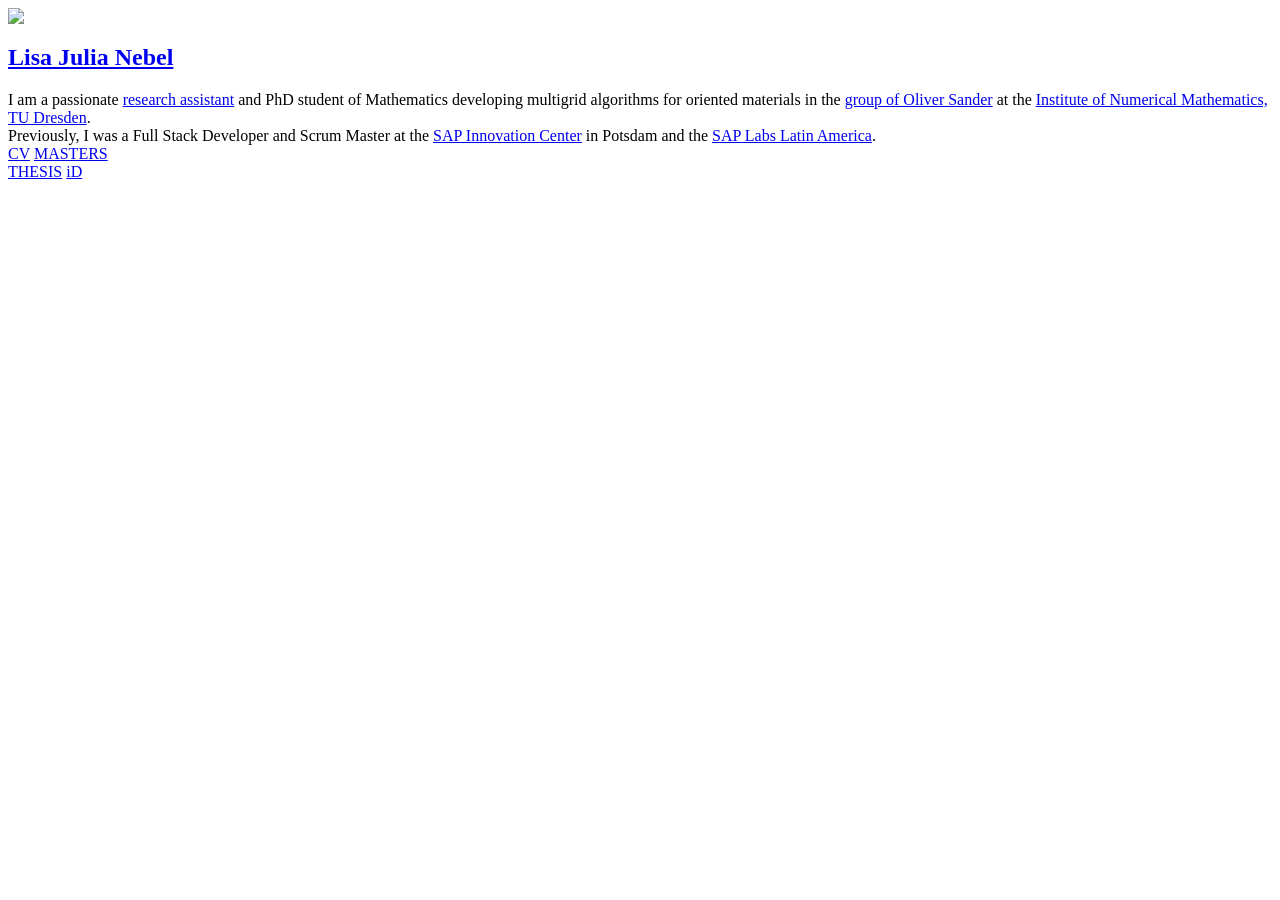
==== index.html @ 940caaa0 "Update links" ====
<head>
    <title>
        Lisa Julia Nebel
    </title>
    <link href="https://fonts.googleapis.com/css?family=Abel" rel="stylesheet">
    <link href="about-me.css" rel="stylesheet" type="text/css">
</head>
<body>
    <div class="container">
        <div class="pictureContainer">
            <img class="picture" src="Lisa.jpg"/>
	     <h2 class="pictureCaption"> <a href="https://lisajulia.com">Lisa Julia Nebel </a></h2>
        </div>
        <div class="textContainer inside">
            <div class="textBlock">I am a passionate <a href="https://tu-dresden.de/mn/math/numerik/das-institut/beschaeftigte/lisa-julia-nebel" target="_blank">research assistant</a> and PhD student of Mathematics developing multigrid algorithms for oriented materials in the <a href="https://tu-dresden.de/mn/math/numerik/sander" target="_blank">group of Oliver Sander</a> at the <a href="https://tu-dresden.de/mn/math/numerik" target="_blank">Institute of Numerical Mathematics, TU Dresden</a>.
            </div>
            <div class="spacer"></div>
            <div class="textBlock">Previously, I was a Full Stack Developer and Scrum Master at the <a href="https://icn.sap.com/" target="_blank">SAP Innovation Center</a> in Potsdam and the <a href="https://www.facebook.com/saplabsla" target="_blank">SAP Labs Latin America</a>.
            </div>
            <div class="spacerBottom"></div>
            <div class="socialLinks">
                <a href="https://www.visualcv.com/lisajulia" target="_blank" class='link linkCV'>CV</a>
                <a href="https://github.com/lisajulia/about-me/blob/master/Master's%20Thesis%20Diffusion%20Induced%20Anisotropic%20Grain%20Boundary%20Motion.pdf" target="_blank" class="link linkMT">MASTERS<br>THESIS</a>
                <a href="https://www.github.com/lisajulia" target="_blank"><i class="fa fa-github-square" aria-hidden="true"></i></a>
                <a href="https://gitlab.mn.tu-dresden.de/lnebel" target="_blank"><i class="fa fa-gitlab" aria-hidden="true"></i></a>
                <a href="https://www.linkedin.com/in/lisa-nebel" target="_blank"><i class="fa fa-linkedin-square" aria-hidden="true"></i></a>
                <a href="https://orcid.org/0000-0002-7200-0312" target="_blank" class='link linkCV'>iD</a>
            </div>
        </div>
    </div>
</body>
<script src="https://use.fontawesome.com/ba952db4c0.js"></script>
<script>
    document.documentElement.style.setProperty('--icon-hover-color', "#"+((1<<24)*Math.random()|0).toString(16));
</script>
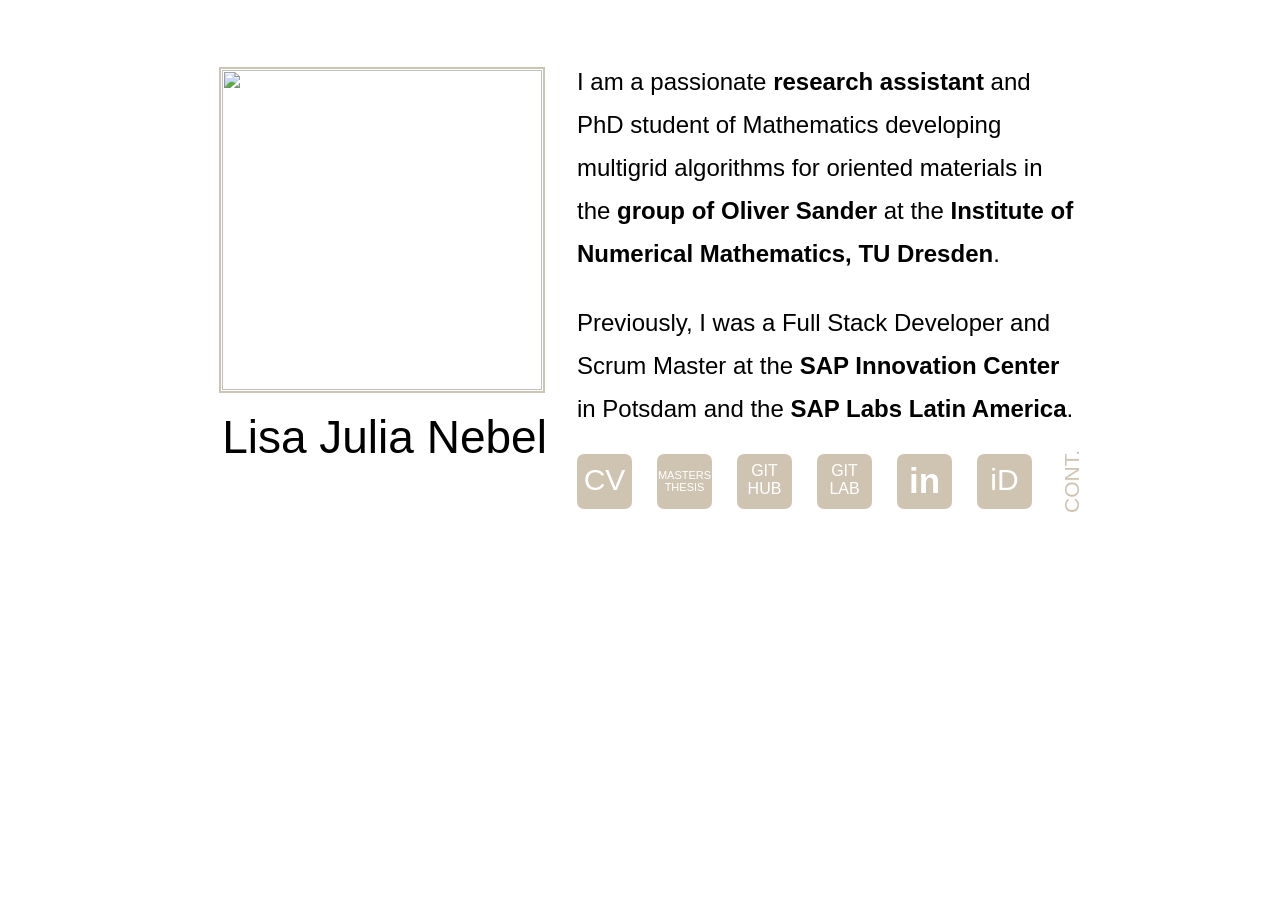
==== commit d680322c: "Removing google fonts and links to other resources" ====
--- a/index.html
+++ b/index.html
@@ -2,7 +2,6 @@
     <title>
         Lisa Julia Nebel
     </title>
-    <link href="https://fonts.googleapis.com/css?family=Abel" rel="stylesheet">
     <link href="about-me.css" rel="stylesheet" type="text/css">
 </head>
 <body>
@@ -21,15 +20,16 @@
             <div class="socialLinks">
                 <a href="https://www.visualcv.com/lisajulia" target="_blank" class='link linkCV'>CV</a>
                 <a href="https://github.com/lisajulia/about-me/blob/master/Master's%20Thesis%20Diffusion%20Induced%20Anisotropic%20Grain%20Boundary%20Motion.pdf" target="_blank" class="link linkMT">MASTERS<br>THESIS</a>
-                <a href="https://www.github.com/lisajulia" target="_blank"><i class="fa fa-github-square" aria-hidden="true"></i></a>
-                <a href="https://gitlab.mn.tu-dresden.de/lnebel" target="_blank"><i class="fa fa-gitlab" aria-hidden="true"></i></a>
-                <a href="https://www.linkedin.com/in/lisa-nebel" target="_blank"><i class="fa fa-linkedin-square" aria-hidden="true"></i></a>
+                <a href="https://www.github.com/lisajulia" target="_blank" class='link linkGIT'>GIT<br>HUB</i></a>
+                <a href="https://gitlab.mn.tu-dresden.de/lnebel" target="_blank" class='link linkGIT'>GIT<br>LAB</i></a>
+                <a href="https://www.linkedin.com/in/lisa-nebel" target="_blank" class='link linkIN'>in</i></a>
                 <a href="https://orcid.org/0000-0002-7200-0312" target="_blank" class='link linkCV'>iD</a>
+                <a href="./contact.html" class='linkSide'>CONT.</a>
             </div>
         </div>
     </div>
 </body>
-<script src="https://use.fontawesome.com/ba952db4c0.js"></script>
 <script>
+    let elements = document.getElementsByClassName('link');
     document.documentElement.style.setProperty('--icon-hover-color', "#"+((1<<24)*Math.random()|0).toString(16));
 </script>
--- a/about-me.css
+++ b/about-me.css
@@ -0,0 +1,278 @@
+@media only screen and (min-width: 990px) {
+    .container {
+        margin-left: calc(50% - 438px);
+        display: flex;
+        margin-top: 50px;
+    }
+
+    a.link {
+        width: 55px;
+        min-width: 55px;
+        padding-left: 0;
+        padding-right: 0;
+    }
+
+    .linkCV {
+        font-size: 30px;
+        padding-top: 9px;
+        height: 46px;
+        line-height: normal;
+    }
+
+    .linkGIT {
+        font-size: 16px;
+        padding-top: 8px;
+        line-height: normal;
+        height: 47px;
+        font-weight: 380;
+    }
+
+    .linkIN {
+        font-weight: bold;
+        height: 50px;
+        padding-top: 5px;
+        font-size: 35px;
+    }
+
+    .linkMT {
+        font-size: 11px;
+        padding-top: 15px;
+        height: 40px;
+        line-height: normal;
+        font-weight: 350;
+    }
+    
+    .linkSide{
+        font-size: 21px;
+	margin-bottom: 5px;
+	margin-left: -7px;
+    }
+
+    .picture {
+        width: 320px;
+    }
+
+    .pictureCaption {
+        font-size: 46px;
+        margin-top: 0;
+        font-weight: 400;
+    }
+    .pictureContainer {
+        width: 365px;
+    }
+
+    .socialLinks a {
+        margin-right: 25px;
+    }
+
+    .spacer {
+        height: 26px;
+    }
+    .textContainer.inside {
+        margin-left: 10px;
+        margin-top: 10px;
+        font-size: 24px;
+        line-height: 43.01px;
+
+    }
+
+    .textContainer.inside .textBlock {
+        width: 500px;
+        text-align: left;
+    }
+
+    .textContainer .small {
+        font-size: 18.5px;
+        line-height: 32.18px;
+    }
+
+
+}
+
+@media only screen and (max-width: 989px) {
+    .container {
+        margin-left: calc(50% - 200px);
+    }
+    
+    a.link {
+        width: 30px;
+        min-width: 30px;
+    }
+
+    .linkCV {
+        font-size: 20px;
+        font-weight: normal;
+        line-height: normal;
+        padding-top: 8px;
+        padding-left: 5px;
+        padding-right: 5px;
+        height: 33px;
+    }
+
+    .linkGIT {
+        font-size: 11px;
+        font-weight: normal;
+        line-height: normal;
+        padding-top: 7px;
+        padding-left: 5px;
+        padding-right: 6px;
+        height: 33px;
+    }
+
+    .linkIN {
+        font-weight: bold;
+        font-size: 35px;
+        line-height: normal;
+        padding-top: 0px;
+        padding-left: 3px;
+        padding-right: 4px;
+        height: 39px;
+    }
+
+    .linkMT {
+        font-size: 7px;
+        font-weight: normal;
+        line-height: normal;
+        padding-top: 11px;
+        padding-left: 4px;
+        padding-right: 4px;
+        height: 29px;
+    }
+
+    .linkSide {
+        font-size: 15px;
+        margin-left: -4px;
+        margin-bottom: 4px;
+    }
+
+    .picture {
+        width: 320px;
+    }
+
+    .pictureCaption {
+        font-size: 44px;
+        font-weight: normal;
+        margin-top: 0;
+        width: 370px;
+    }
+    .pictureContainer {
+        width: 500px;
+    }
+
+    .socialLinks {
+        width: 37px;
+    }
+    
+    .socialLinks a {
+        margin-right: 11px;
+    }
+
+    .spacer {
+        height: 20px;
+    }
+
+    .textContainer {
+        margin-top: -15px;
+        margin-left: 21px;
+        font-size: 27px;
+        line-height: 33px;
+    }
+
+    .textContainer .textBlock {
+        width: 326px;
+        text-align: justify;
+        font-weight: lighter;
+    }
+
+    .textContainer .small{
+        font-size: 25px;
+    }
+}
+
+.container {
+    font: small-caption;
+}
+
+.link {
+    background: #CFC4B2;
+    border-radius: 7px;
+    text-align: center;
+    margin-top: 4px;
+    margin-bottom: 4px;
+}
+
+.link:hover {
+    background: var(--icon-hover-color);
+}
+
+.linkSide {
+    writing-mode: vertical-lr;
+    transform: scale(-1);
+}
+
+.picture {
+    margin: 17px;
+    border-color: #CFC4B2;
+    border-width: 2px;
+    border-style: solid;
+    padding: 1px;
+}
+
+.pictureCaption {
+    text-align: center;
+}
+
+.pictureCaption a {
+    text-decoration: none;
+    color: black;
+}
+
+.pictureCaption a:hover {
+    color: var(--icon-hover-color);
+}
+
+.socialLinks {
+    display: flex;
+    padding-bottom: 20px;
+}
+
+.socialLinks a {
+    color: #CFC4B2;
+    text-decoration: none;
+}
+
+.socialLinks a:hover {
+    color: var(--icon-hover-color);
+}
+
+.socialLinks a.link{
+    color: white;
+}
+
+.spacerBottom {
+    height: 20px;
+}
+
+.textBlock {
+    font-weight: normal;
+}
+
+.textBlock a {
+    text-decoration: none;
+    font-weight: bolder;
+    color: black;
+}
+
+.textBlock .mail{
+    font-weight: 350;
+}
+
+.textBlock a:hover {
+    color: var(--icon-hover-color);
+}
+
+.textContainer .header {
+    text-decoration: none;
+    font-weight: 400;
+    color: black;
+}
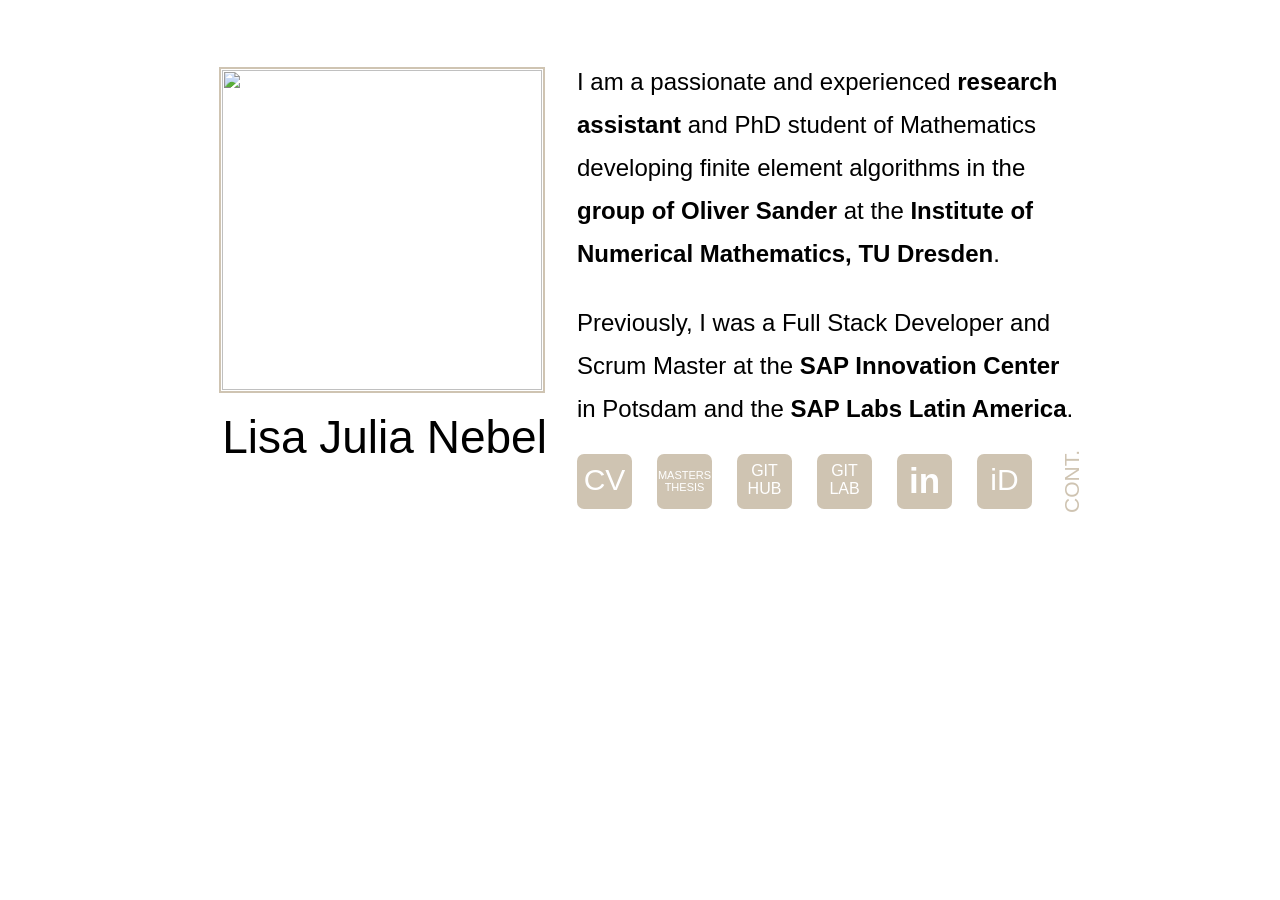
==== commit 5ebd1d96: "Small update in css and text" ====
--- a/index.html
+++ b/index.html
@@ -11,7 +11,7 @@
 	     <h2 class="pictureCaption"> <a href="https://lisajulia.com">Lisa Julia Nebel </a></h2>
         </div>
         <div class="textContainer inside">
-            <div class="textBlock">I am a passionate <a href="https://tu-dresden.de/mn/math/numerik/das-institut/beschaeftigte/lisa-julia-nebel" target="_blank">research assistant</a> and PhD student of Mathematics developing multigrid algorithms for oriented materials in the <a href="https://tu-dresden.de/mn/math/numerik/sander" target="_blank">group of Oliver Sander</a> at the <a href="https://tu-dresden.de/mn/math/numerik" target="_blank">Institute of Numerical Mathematics, TU Dresden</a>.
+            <div class="textBlock">I am a passionate and experienced <a href="https://tu-dresden.de/mn/math/numerik/das-institut/beschaeftigte/lisa-julia-nebel" target="_blank">research assistant</a> and PhD student of Mathematics developing finite element algorithms in the <a href="https://tu-dresden.de/mn/math/numerik/sander" target="_blank">group of Oliver Sander</a> at the <a href="https://tu-dresden.de/mn/math/numerik" target="_blank">Institute of Numerical Mathematics, TU Dresden</a>.
             </div>
             <div class="spacer"></div>
             <div class="textBlock">Previously, I was a Full Stack Developer and Scrum Master at the <a href="https://icn.sap.com/" target="_blank">SAP Innovation Center</a> in Potsdam and the <a href="https://www.facebook.com/saplabsla" target="_blank">SAP Labs Latin America</a>.
--- a/about-me.css
+++ b/about-me.css
@@ -174,14 +174,14 @@
     .textContainer {
         margin-top: -15px;
         margin-left: 21px;
-        font-size: 27px;
+        font-size: 24px;
         line-height: 33px;
     }
 
     .textContainer .textBlock {
-        width: 326px;
+        width: 330px;
         text-align: justify;
-        font-weight: lighter;
+        font-weight: normal;
     }
 
     .textContainer .small{
@@ -264,7 +264,7 @@
 }
 
 .textBlock .mail{
-    font-weight: 350;
+    font-weight: 450;
 }
 
 .textBlock a:hover {
@@ -273,6 +273,6 @@
 
 .textContainer .header {
     text-decoration: none;
-    font-weight: 400;
+    font-weight: bold;
     color: black;
 }
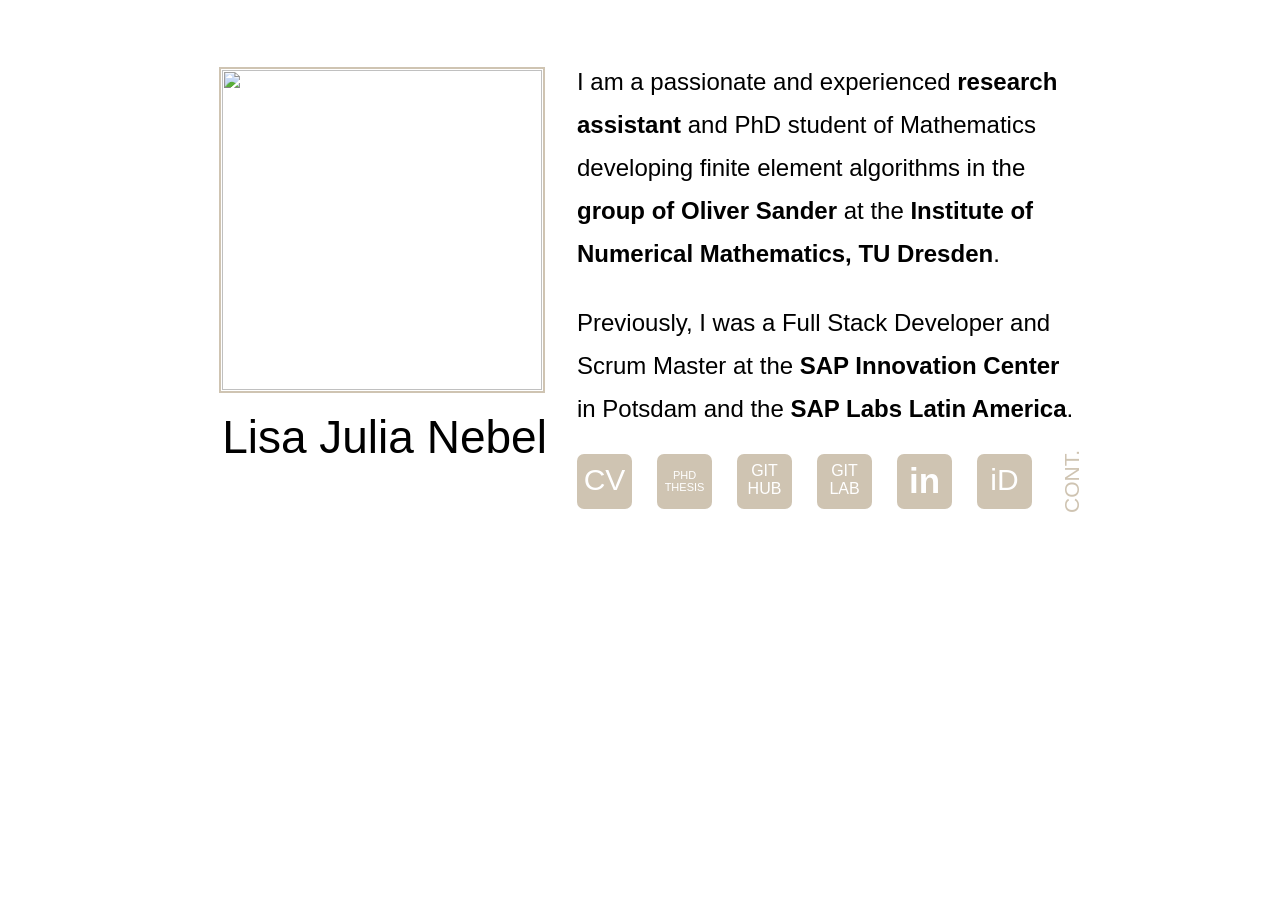
==== commit 03495be0: "Add phd thesis" ====
--- a/index.html
+++ b/index.html
@@ -19,7 +19,7 @@
             <div class="spacerBottom"></div>
             <div class="socialLinks">
                 <a href="https://www.visualcv.com/lisajulia" target="_blank" class='link linkCV'>CV</a>
-                <a href="https://github.com/lisajulia/about-me/blob/master/Master's%20Thesis%20Diffusion%20Induced%20Anisotropic%20Grain%20Boundary%20Motion.pdf" target="_blank" class="link linkMT">MASTERS<br>THESIS</a>
+                <a href="https://my.hidrive.com/lnk/WSnnIap4" target="_blank" class="link linkMT">PHD<br>THESIS</a>
                 <a href="https://www.github.com/lisajulia" target="_blank" class='link linkGIT'>GIT<br>HUB</i></a>
                 <a href="https://gitlab.mn.tu-dresden.de/lnebel" target="_blank" class='link linkGIT'>GIT<br>LAB</i></a>
                 <a href="https://www.linkedin.com/in/lisa-nebel" target="_blank" class='link linkIN'>in</i></a>
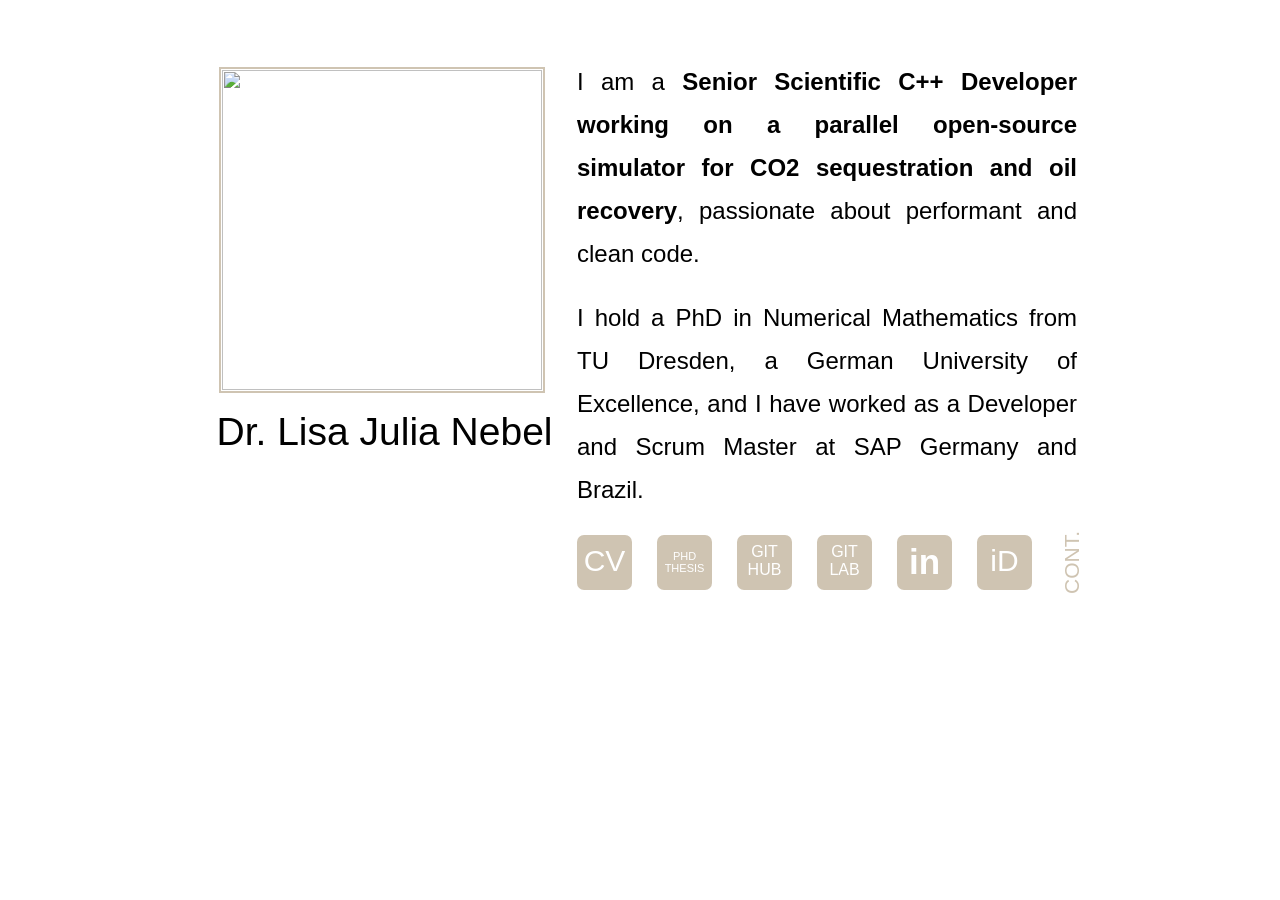
==== commit 1633d14c: "Update address and job" ====
--- a/index.html
+++ b/index.html
@@ -8,18 +8,18 @@
     <div class="container">
         <div class="pictureContainer">
             <img class="picture" src="Lisa.jpg"/>
-	     <h2 class="pictureCaption"> <a href="https://lisajulia.com">Lisa Julia Nebel </a></h2>
+	     <h2 class="pictureCaption"> <a href="https://lisajulia.com">Dr. Lisa Julia Nebel </a></h2>
         </div>
         <div class="textContainer inside">
-            <div class="textBlock">I am a passionate and experienced <a href="https://tu-dresden.de/mn/math/numerik/das-institut/beschaeftigte/lisa-julia-nebel" target="_blank">research assistant</a> and PhD student of Mathematics developing finite element algorithms in the <a href="https://tu-dresden.de/mn/math/numerik/sander" target="_blank">group of Oliver Sander</a> at the <a href="https://tu-dresden.de/mn/math/numerik" target="_blank">Institute of Numerical Mathematics, TU Dresden</a>.
+            <div class="textBlock"> I am a <a href="https://github.com/OPM" target="_blank">Senior Scientific C++ Developer working on a parallel open-source simulator for CO2 sequestration and oil recovery</a>, passionate about performant and clean code.
             </div>
             <div class="spacer"></div>
-            <div class="textBlock">Previously, I was a Full Stack Developer and Scrum Master at the <a href="https://icn.sap.com/" target="_blank">SAP Innovation Center</a> in Potsdam and the <a href="https://www.facebook.com/saplabsla" target="_blank">SAP Labs Latin America</a>.
+            <div class="textBlock">I hold a PhD in Numerical Mathematics from TU Dresden, a German University of Excellence, and I have worked as a Developer and Scrum Master at SAP Germany and Brazil.
             </div>
             <div class="spacerBottom"></div>
             <div class="socialLinks">
                 <a href="https://www.visualcv.com/lisajulia" target="_blank" class='link linkCV'>CV</a>
-                <a href="https://my.hidrive.com/lnk/WSnnIap4" target="_blank" class="link linkMT">PHD<br>THESIS</a>
+                <a href="https://fis.tu-dresden.de/portal/en/publications/formation-of-wrinkles-on-a-coated-substrate(3e7fdff3-7bec-40fd-aaf5-9daee5d48223).html" target="_blank" class="link linkMT">PHD<br>THESIS</a>
                 <a href="https://www.github.com/lisajulia" target="_blank" class='link linkGIT'>GIT<br>HUB</i></a>
                 <a href="https://gitlab.mn.tu-dresden.de/lnebel" target="_blank" class='link linkGIT'>GIT<br>LAB</i></a>
                 <a href="https://www.linkedin.com/in/lisa-nebel" target="_blank" class='link linkIN'>in</i></a>
--- a/about-me.css
+++ b/about-me.css
@@ -53,7 +53,7 @@
     }
 
     .pictureCaption {
-        font-size: 46px;
+        font-size: 39px;
         margin-top: 0;
         font-weight: 400;
     }
@@ -66,7 +66,7 @@
     }
 
     .spacer {
-        height: 26px;
+        height: 21px;
     }
     .textContainer.inside {
         margin-left: 10px;
@@ -78,7 +78,7 @@
 
     .textContainer.inside .textBlock {
         width: 500px;
-        text-align: left;
+        text-align: justify;
     }
 
     .textContainer .small {
@@ -150,7 +150,7 @@
     }
 
     .pictureCaption {
-        font-size: 44px;
+        font-size: 40px;
         font-weight: normal;
         margin-top: 0;
         width: 370px;
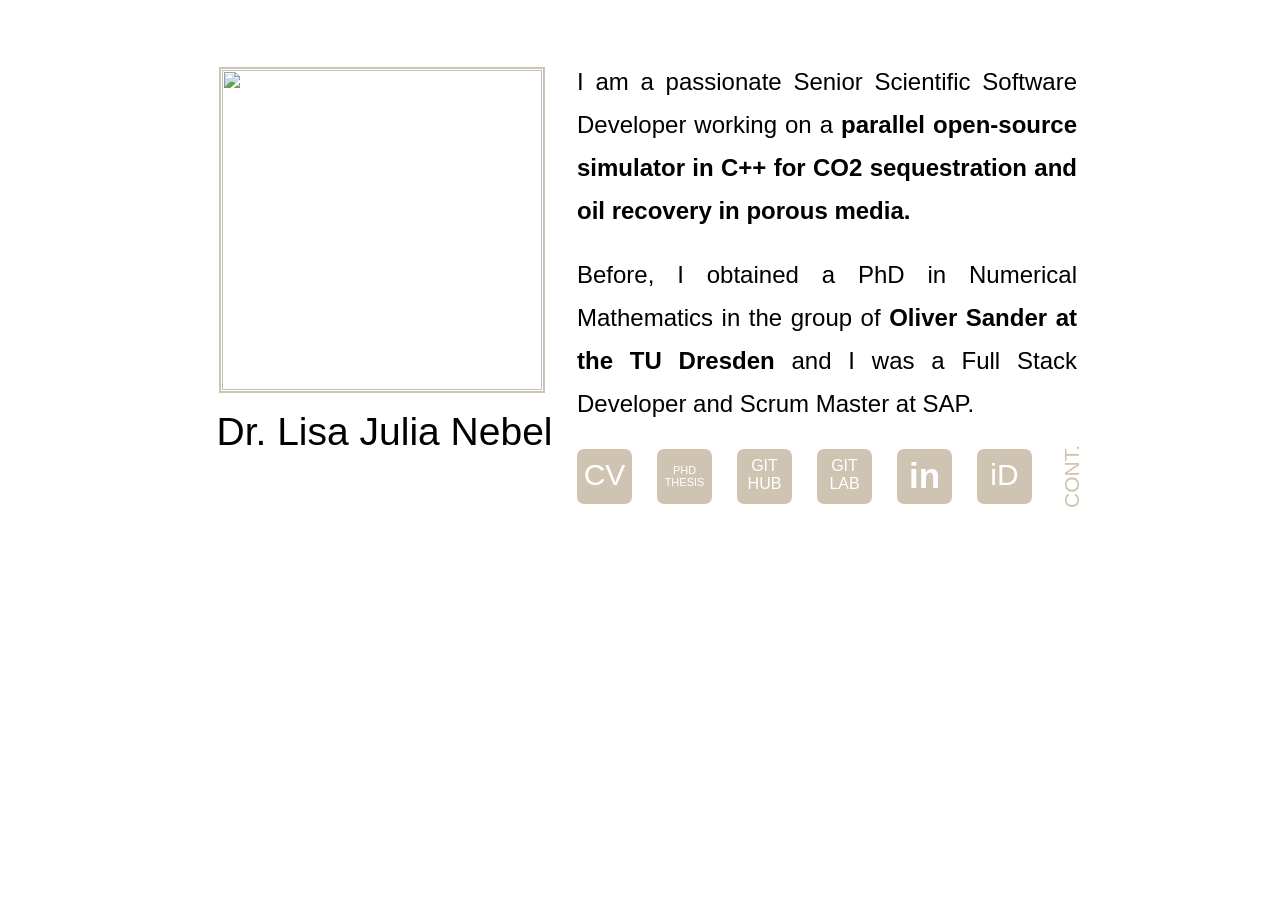
==== commit 980bb42c: "Update current job" ====
--- a/index.html
+++ b/index.html
@@ -11,10 +11,10 @@
 	     <h2 class="pictureCaption"> <a href="https://lisajulia.com">Dr. Lisa Julia Nebel </a></h2>
         </div>
         <div class="textContainer inside">
-            <div class="textBlock"> I am a <a href="https://github.com/OPM" target="_blank">Senior Scientific C++ Developer working on a parallel open-source simulator for CO2 sequestration and oil recovery</a>, passionate about performant and clean code.
+            <div class="textBlock"> I am a passionate Senior Scientific Software Developer working on a <a href="https://github.com/OPM" target="_blank">parallel open-source simulator in C++ for CO2 sequestration and oil recovery in porous media.</a>
             </div>
             <div class="spacer"></div>
-            <div class="textBlock">I hold a PhD in Numerical Mathematics from TU Dresden, a German University of Excellence, and I have worked as a Developer and Scrum Master at SAP Germany and Brazil.
+            <div class="textBlock">Before, I obtained a PhD in Numerical Mathematics in the group of <a href="https://tu-dresden.de/mn/math/numerik/sander" target="_blank">Oliver Sander at the TU Dresden</a> and I was a Full Stack Developer and Scrum Master at SAP.
             </div>
             <div class="spacerBottom"></div>
             <div class="socialLinks">
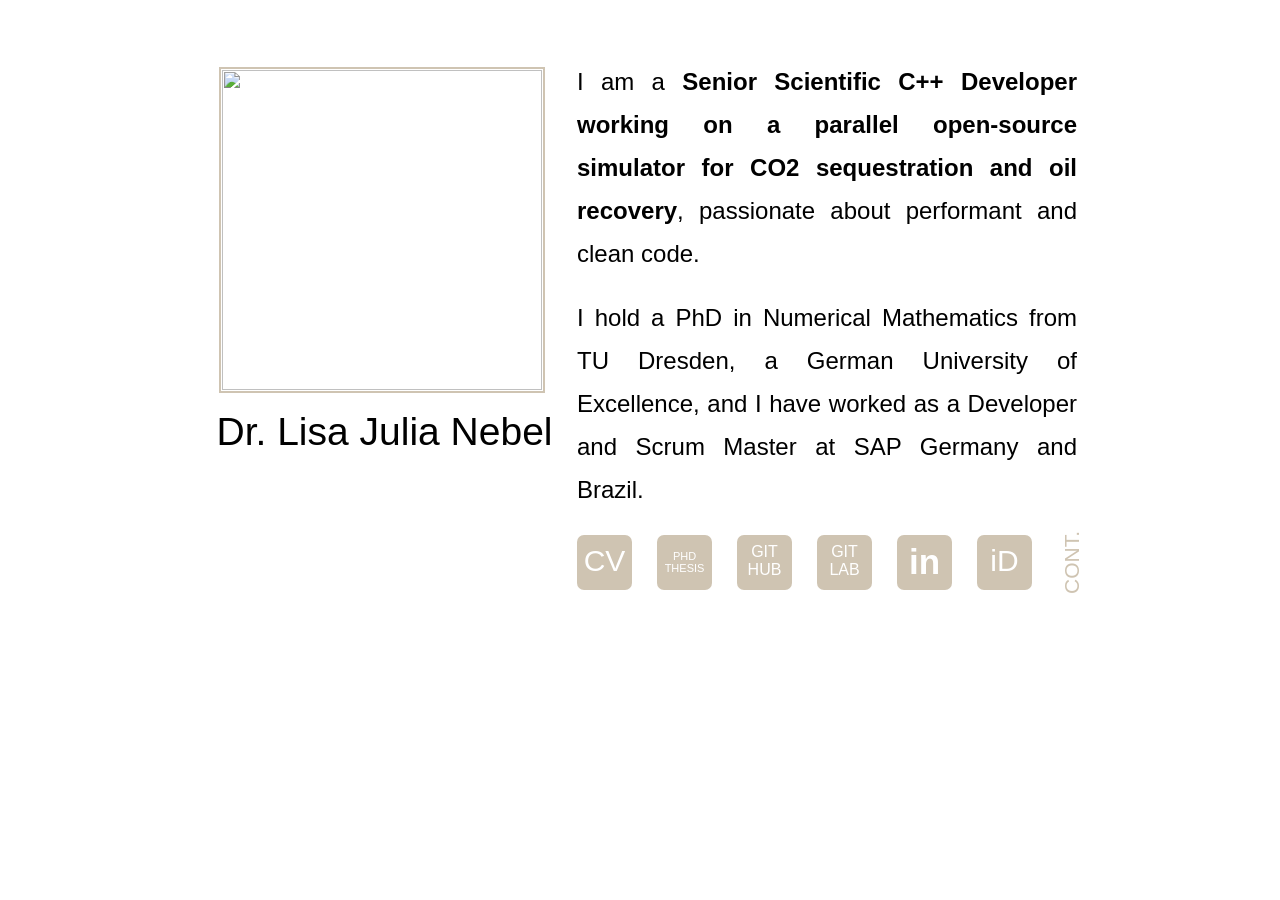
==== commit 7f59915a: "Update link to CV" ====
--- a/index.html
+++ b/index.html
@@ -11,14 +11,14 @@
 	     <h2 class="pictureCaption"> <a href="https://lisajulia.com">Dr. Lisa Julia Nebel </a></h2>
         </div>
         <div class="textContainer inside">
-            <div class="textBlock"> I am a passionate Senior Scientific Software Developer working on a <a href="https://github.com/OPM" target="_blank">parallel open-source simulator in C++ for CO2 sequestration and oil recovery in porous media.</a>
+            <div class="textBlock"> I am a <a href="https://github.com/OPM" target="_blank">Senior Scientific C++ Developer working on a parallel open-source simulator for CO2 sequestration and oil recovery</a>, passionate about performant and clean code.
             </div>
             <div class="spacer"></div>
-            <div class="textBlock">Before, I obtained a PhD in Numerical Mathematics in the group of <a href="https://tu-dresden.de/mn/math/numerik/sander" target="_blank">Oliver Sander at the TU Dresden</a> and I was a Full Stack Developer and Scrum Master at SAP.
+            <div class="textBlock">I hold a PhD in Numerical Mathematics from TU Dresden, a German University of Excellence, and I have worked as a Developer and Scrum Master at SAP Germany and Brazil.
             </div>
             <div class="spacerBottom"></div>
             <div class="socialLinks">
-                <a href="https://www.visualcv.com/lisajulia" target="_blank" class='link linkCV'>CV</a>
+                <a href="https://my.hidrive.com/lnk/Q5aAvmSj5" target="_blank" class='link linkCV'>CV</a>
                 <a href="https://fis.tu-dresden.de/portal/en/publications/formation-of-wrinkles-on-a-coated-substrate(3e7fdff3-7bec-40fd-aaf5-9daee5d48223).html" target="_blank" class="link linkMT">PHD<br>THESIS</a>
                 <a href="https://www.github.com/lisajulia" target="_blank" class='link linkGIT'>GIT<br>HUB</i></a>
                 <a href="https://gitlab.mn.tu-dresden.de/lnebel" target="_blank" class='link linkGIT'>GIT<br>LAB</i></a>
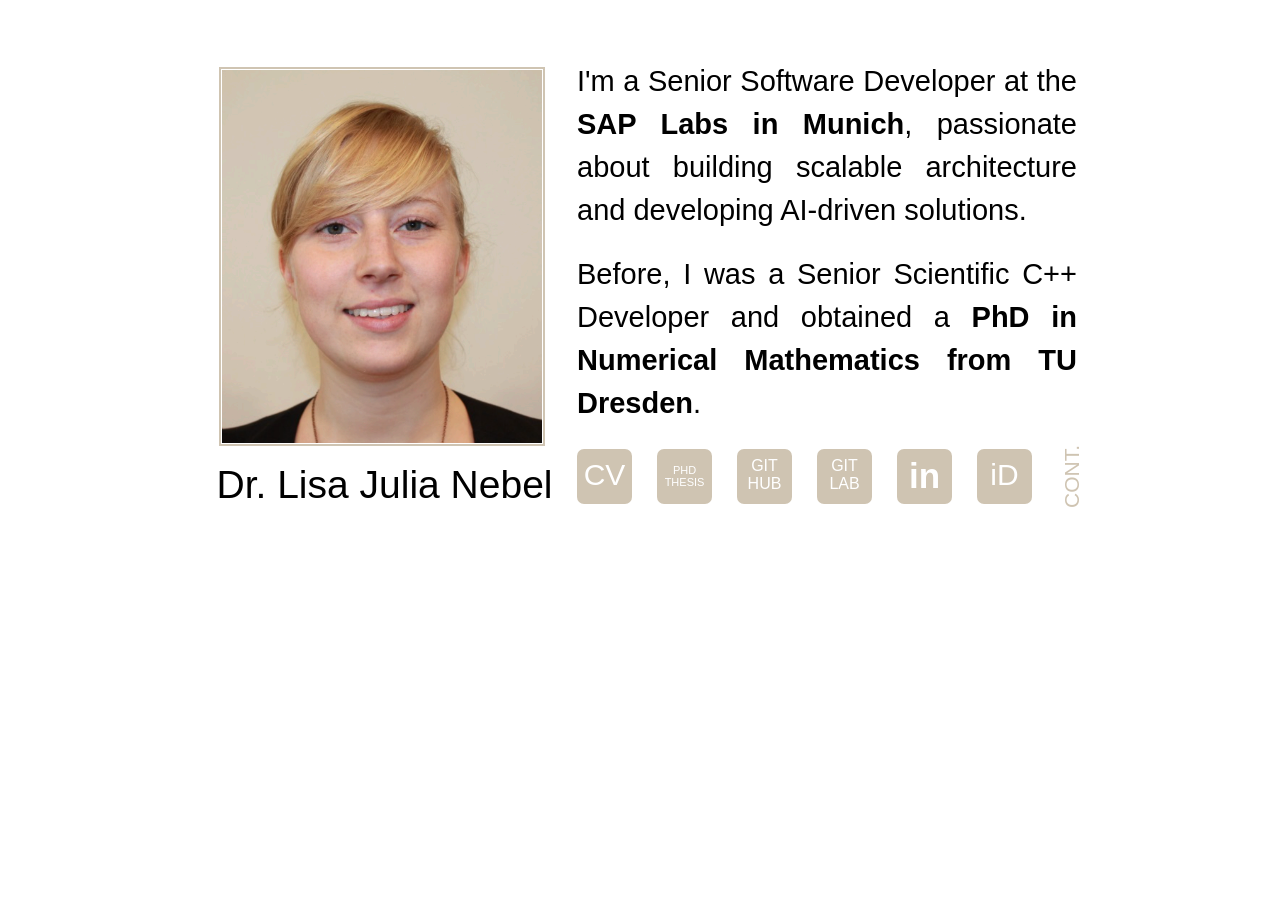
==== commit 4744cbb2: "Create updated site" ====
--- a/index.html
+++ b/index.html
@@ -7,14 +7,16 @@
 <body>
     <div class="container">
         <div class="pictureContainer">
-            <img class="picture" src="Lisa.jpg"/>
+            <img class="picture" src="Lisa.png"/>
 	     <h2 class="pictureCaption"> <a href="https://lisajulia.com">Dr. Lisa Julia Nebel </a></h2>
         </div>
         <div class="textContainer inside">
-            <div class="textBlock"> I am a <a href="https://github.com/OPM" target="_blank">Senior Scientific C++ Developer working on a parallel open-source simulator for CO2 sequestration and oil recovery</a>, passionate about performant and clean code.
+            <div class="textBlock">
+                I'm a Senior Software Developer at the <a href="https://www.sap.com/germany/about/munich.html">SAP Labs in Munich</a>, passionate about building scalable architecture and developing AI-driven solutions.
             </div>
             <div class="spacer"></div>
-            <div class="textBlock">I hold a PhD in Numerical Mathematics from TU Dresden, a German University of Excellence, and I have worked as a Developer and Scrum Master at SAP Germany and Brazil.
+            <div class="textBlock">
+                Before, I was a Senior Scientific C++ Developer and obtained a <a href="https://tu-dresden.de/mn/math/numerik/das-institut/beschaeftigte/lisa-julia-nebel" target="_blank">PhD in Numerical Mathematics from TU Dresden</a>.
             </div>
             <div class="spacerBottom"></div>
             <div class="socialLinks">
--- a/about-me.css
+++ b/about-me.css
@@ -71,8 +71,8 @@
     .textContainer.inside {
         margin-left: 10px;
         margin-top: 10px;
-        font-size: 24px;
         line-height: 43.01px;
+        font-size: 29px;
 
     }
 
@@ -174,7 +174,7 @@
     .textContainer {
         margin-top: -15px;
         margin-left: 21px;
-        font-size: 24px;
+        font-size: 29px;
         line-height: 33px;
     }
 
